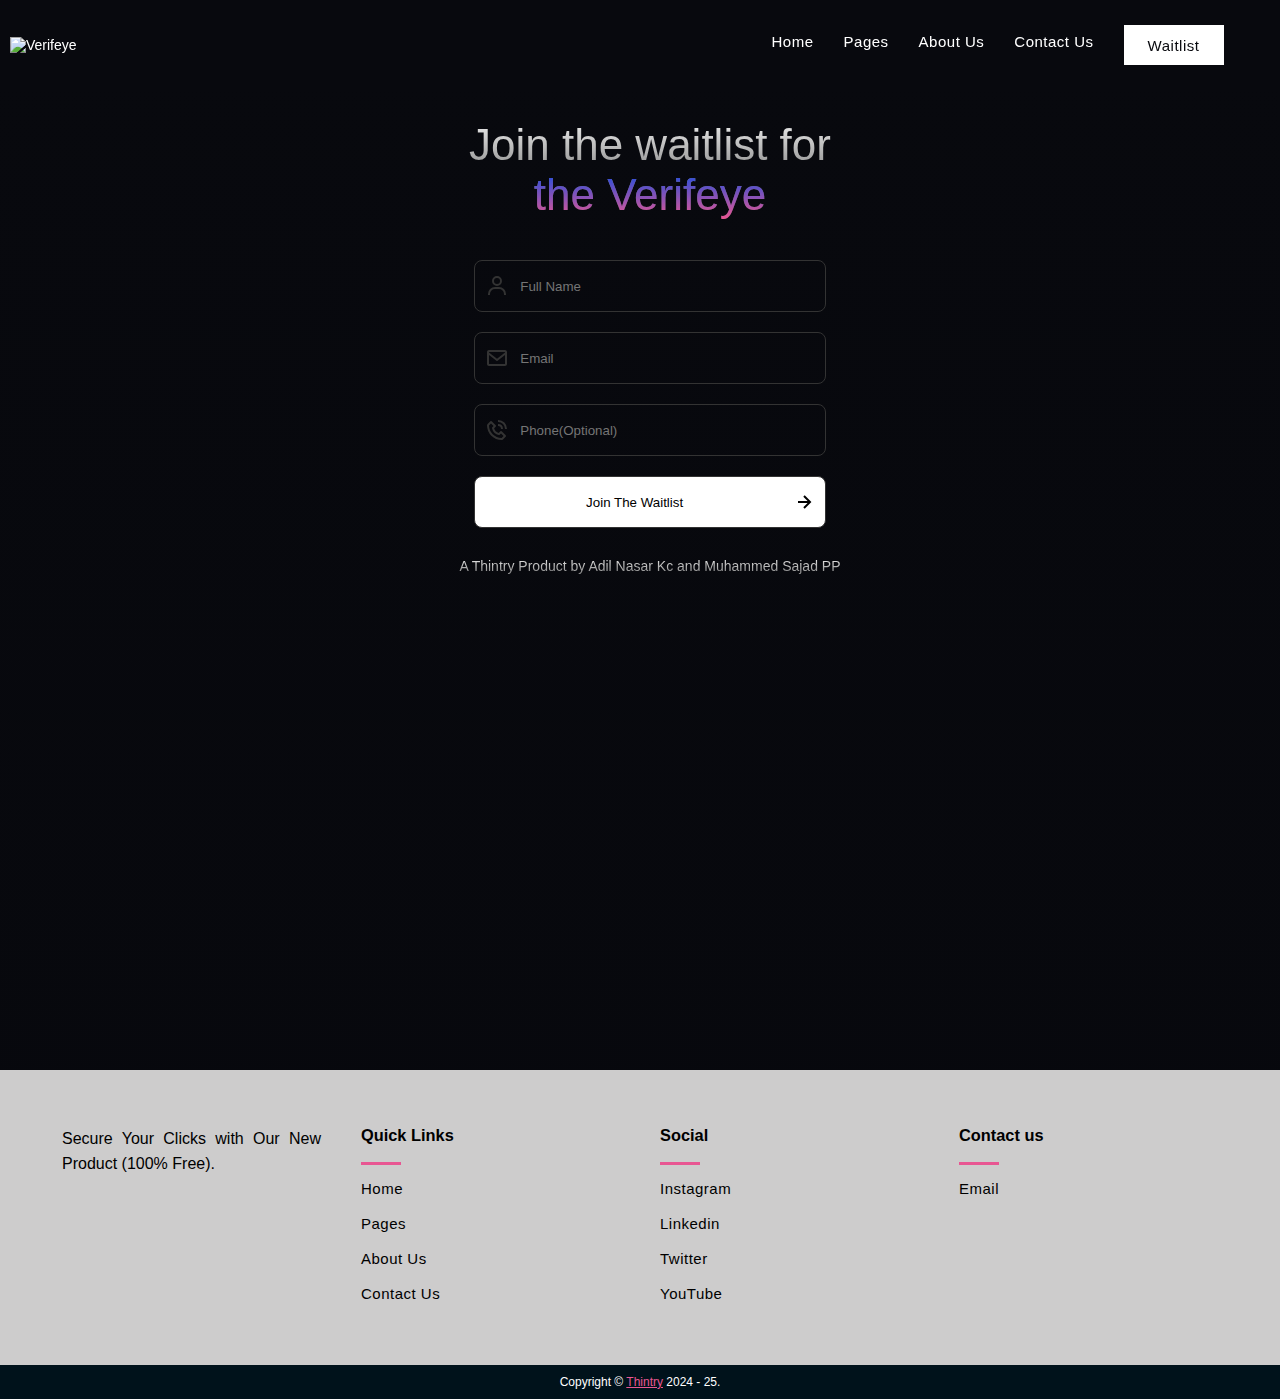
==== index.html @ ea2b0834 "new" ====
<!DOCTYPE html>
<html lang="en">

<head>
    <meta charset="UTF-8">
    <meta name="viewport" content="width=device-width, initial-scale=1.0">
    <title>Join Waitlist - Verifeye</title>

    <!-- Meat -->
    <meta name="google-site-verification" content="zIpUpTru2W37B5epfX_MBFbUAoXDlM2wQKdhubZCGa0" />

    <!-- Style -->
    <link rel="stylesheet" href="https://cdnjs.cloudflare.com/ajax/libs/font-awesome/6.5.1/css/all.min.css" integrity="sha512-DTOQO9RWCH3ppGqcWaEA1BIZOC6xxalwEsw9c2QQeAIftl+Vegovlnee1c9QX4TctnWMn13TZye+giMm8e2LwA==" crossorigin="anonymous" referrerpolicy="no-referrer" />
    <link rel="stylesheet" href="src/css/style.css">
</head>

<body>
    <!-- Header -->
    <header>
        <div class="header">
            <div class="header_sides">
                <img src="src/img/verifeyegrad.png" alt="Verifeye">
            </div>
            <div class="header_center">
                <nav>
                    <ul>
                        <li>
                            <a href="index.html">Home</a>
                        </li>
                        <li>
                            <a href="https://thintry.com/terms-of-service">Pages</a>
                        </li>
                        <li>
                            <a href="https://thintry.com/about-us">About Us</a>
                        </li>
                        <li>
                            <a href="https://thintry.com/contact-us">Contact Us</a>
                        </li>
                        <li class="button">
                            <a href="#wailist">Waitlist</a>
                        </li>
                    </ul>
                    <div class="toggle_btn">
                        <i class="fa-solid fa-bars"></i>
                    </div>
                </nav>
            </div>
            
            <!-- <div class="header_sides"></div> -->
        </div>
    </header>
    <div class="dropdown_menu">
        <li>
            <a href="index.html">Home</a>
        </li>
        <li>
            <a href="https://thintry.com/terms-of-service">Pages</a>
        </li>
        <li>
            <a href="https://thintry.com/about-us">About Us</a>
        </li>
        <li>
            <a href="https://thintry.com/contact-us">Contact Us</a>
        </li>
        <li class="button">
            <a href="#wailist">Waitlist</a>
        </li>
    </div>
    <div class="join_form" id="waitlist">
        <div class="top_title">
            <span>
                Join the waitlist for <br> <span class="grade">the Verifeye</span>
            </span>
        </div>
        <div class="form">
            <form method="post" action="http://localhost:3000/verifeye/v1/waitlist/register">
                <div class="input-box">
                    <div class="input_icon">
                        <svg xmlns="http://www.w3.org/2000/svg" width="24" height="24" viewBox="0 0 24 24"
                            style="fill: #333;">
                            <path
                                d="M12 2a5 5 0 1 0 5 5 5 5 0 0 0-5-5zm0 8a3 3 0 1 1 3-3 3 3 0 0 1-3 3zm9 11v-1a7 7 0 0 0-7-7h-4a7 7 0 0 0-7 7v1h2v-1a5 5 0 0 1 5-5h4a5 5 0 0 1 5 5v1z">
                            </path>
                        </svg>
                    </div>
                    <input type="text" name="full_name" placeholder="Full Name" required>
                </div>
                <div class="input-box">
                    <div class="input_icon">
                        <svg xmlns="http://www.w3.org/2000/svg" width="24" height="24" viewBox="0 0 24 24"
                            style="fill: #333;">
                            <path
                                d="M20 4H4c-1.103 0-2 .897-2 2v12c0 1.103.897 2 2 2h16c1.103 0 2-.897 2-2V6c0-1.103-.897-2-2-2zm0 2v.511l-8 6.223-8-6.222V6h16zM4 18V9.044l7.386 5.745a.994.994 0 0 0 1.228 0L20 9.044 20.002 18H4z">
                            </path>
                        </svg>
                    </div>
                    <input type="email" name="email" placeholder="Email" required>
                </div>
                <div class="input-box">
                    <div class="input_icon">
                        <svg xmlns="http://www.w3.org/2000/svg" width="24" height="24" viewBox="0 0 24 24"
                            style="fill: #333;">
                            <path
                                d="M16.57 22a2 2 0 0 0 1.43-.59l2.71-2.71a1 1 0 0 0 0-1.41l-4-4a1 1 0 0 0-1.41 0l-1.6 1.59a7.55 7.55 0 0 1-3-1.59 7.62 7.62 0 0 1-1.59-3l1.59-1.6a1 1 0 0 0 0-1.41l-4-4a1 1 0 0 0-1.41 0L2.59 6A2 2 0 0 0 2 7.43 15.28 15.28 0 0 0 6.3 17.7 15.28 15.28 0 0 0 16.57 22zM6 5.41 8.59 8 7.3 9.29a1 1 0 0 0-.3.91 10.12 10.12 0 0 0 2.3 4.5 10.08 10.08 0 0 0 4.5 2.3 1 1 0 0 0 .91-.27L16 15.41 18.59 18l-2 2a13.28 13.28 0 0 1-8.87-3.71A13.28 13.28 0 0 1 4 7.41zM20 11h2a8.81 8.81 0 0 0-9-9v2a6.77 6.77 0 0 1 7 7z">
                            </path>
                            <path d="M13 8c2.1 0 3 .9 3 3h2c0-3.22-1.78-5-5-5z"></path>
                        </svg>
                    </div>
                    <input type="tel" name="tel" placeholder="Phone(Optional)">
                </div>
                <div class="input-box btn-box">
                    <button>
                        <div class="left_btn">
                            Join The Waitlist
                        </div>
                        <div class="right_btn">
                            <svg xmlns="http://www.w3.org/2000/svg" width="24" height="24" viewBox="0 0 24 24"
                                style="fill: rgba(0, 0, 0, 1);">
                                <path
                                    d="m11.293 17.293 1.414 1.414L19.414 12l-6.707-6.707-1.414 1.414L15.586 11H6v2h9.586z">
                                </path>
                            </svg>
                        </div>
                    </button>
                </div>
            </form>
        </div>
        <div class="bottom_mark">
            <span>
                A Thintry Product by Adil Nasar Kc and Muhammed Sajad PP
            </span>
        </div>
    </div>

    <!--  FOOTER START -->

    <div class="footer">
        <div class="inner-footer">

            <!--  for company name and description -->
            <div class="footer-items">
                <div class="footer_image">
                    <img src="src/img/verifeyegrad.png" alt="">
                </div>
                <p>Secure Your Clicks with Our New Product (100% Free).</p>
            </div>

            <!--  for quick links  -->
            <div class="footer-items">
                <h3>Quick Links</h3>
                <div class="border1"></div> <!--for the underline -->
                <ul>
                    <a href="index.html">
                        <li>Home</li>
                    </a>
                    <a href="https://thintry.com/terms-of-service">
                        <li>Pages</li>
                    </a>
                    <a href="https://thintry.com/about-us">
                        <li>About Us</li>
                    </a>
                    <a href="https://thintry.com/contact-us">
                        <li>Contact Us</li>
                    </a>
                </ul>
            </div>

            <!--  for some other links -->
            <div class="footer-items">
                <h3>Social</h3>
                <div class="border1"></div> <!--for the underline -->
                <ul>
                    <a href="https://www.instagram.com/thintryin/">
                        <li>Instagram</li>
                    </a>
                    <a href="https://in.linkedin.com/company/thintry">
                        <li>Linkedin</li>
                    </a>
                    <a href="https://twitter.com/thintry">
                        <li>Twitter</li>
                    </a>
                    <a href="https://www.youtube.com/@thintry">
                        <li>YouTube</li>
                    </a>
                </ul>
            </div>

            <!--  for contact us info -->
            <div class="footer-items">
                <h3>Contact us</h3>
                <div class="border1"></div>
                <ul>
                    <a href="mailto:hello@thintry.com">
                        <li>Email</li>
                    </a>
                </ul>
            </div>
        </div>

        <!--   Footer Bottom start  -->
        <div class="footer-bottom">
            Copyright &copy; <a href="https://thintry.com/">Thintry</a> 2024 - 25.
        </div>
    </div>

    <script>
        const toggleBtn = document.querySelector('.toggle_btn')
        const toggleBtnIcon = document.querySelector('.toggle_btn i')
        const dropDownMenu = document.querySelector('.dropdown_menu')

        toggleBtn.onclick = function(){
            dropDownMenu.classList.toggle('open')
            const isOpen = dropDownMenu.classList.contain('open')

            toggleBtnIcon.classList = isOpen
            ? 'fa-solid fa-xmark'
            : 'fa-solid fa-bars'
        }
    </script>
</body>

</html>
---- src/css/style.css ----
@font-face {
    font-family: 'Hiragino';
    src: url('/src/font/hiragino.otf') format('opentype');
}

@import url('https://fonts.googleapis.com/css2?family=Open+Sans&display=swap');

html {
    scroll-behavior: smooth;
}

body {
    padding: 0px;
    margin: 0px;
    font-family: 'Open Sans', sans-serif;
    font-size: 14px;
    background: linear-gradient(#08090e, #07080d);
    color: #fff;
    width: 100%;
    overflow-x: hidden;
    /* background-image: url('https://i.postimg.cc/hPLV7Ddb/cybersecurity-privacy-concepts-p.webp');
    background-size: cover;
    background-repeat: no-repeat; */
}

/* Header */
header {
    width: 100%;
    height: 70px;
    padding: 10px;
    overflow: hidden;
    backdrop-filter: blur(5px);
    position: fixed;
    top: 0px;
}

header .header {
    display: flex;
    width: 100%;
    height: 100%;
    align-items: center;
    justify-content: center;
}

header .header .header_sides {
    width: 300px;
    height: 100%;
    display: flex;
    align-items: center;
    justify-content: center;
}

header .header .header_sides img {
    width: 250px;
}

header .header .header_center {
    width: 100%;
    display: flex;
    flex-direction: row;
    align-items: center;
    justify-content: center;
}

header .header .header_center nav {
    width: 100%;
    height: 100%;
    display: flex;
    align-items: center;
    justify-content: center;
}

header .header .header_center nav ul {
    width: 90%;
    height: 80%;
    display: flex;
    list-style: none;
    justify-content: end;
    align-items: center;
}

header .header .header_center nav ul li {
    margin: 15px;
}

header .header .header_center nav ul li a {
    text-decoration: none;
    color: #fff;
}

header .header .header_center nav ul li.button {
    width: 100px;
    background: #fff;
    height: 40px;
    display: flex;
    align-items: center;
    justify-content: center;
    transition: background 0.3s ease-in-out;
}

header .header .header_center nav ul li.button:hover {
    width: 98px;
    height: 38px;
    background: #07080d;
    border: 1px solid #fff;
}

header .header .header_center nav ul li.button a {
    color: #08090e;
}

header .header .header_center nav ul li.button:hover a {
    color: #fff;
}
.toggle_btn{
    font-size: 1.5rem;
    cursor: pointer;
    display: none;
}

/* Form */

.join_form {
    width: 100vw;
    display: flex;
    flex-direction: column;
    padding: 50px 10px 50px;
    margin-top: 70px;
    height: 100vh;
}

.join_form .top_title {
    width: 100%;
    display: flex;
    align-items: center;
    justify-content: center;
}

.join_form .top_title span {
    font-family: 'Open Sans', sans-serif;
    font-weight: 0;
    font-size: 44px;
    text-align: center;
    background: -webkit-linear-gradient(#eee, #333);
    -webkit-background-clip: text;
    -webkit-text-fill-color: transparent;
}

.grade {
    background: -webkit-linear-gradient(#144ee3, #e85692) !important;
    -webkit-background-clip: text !important;
    -webkit-text-fill-color: transparent !important;
}

.join_form .form {
    width: 100%;
    display: flex;
    align-items: center;
    justify-content: center;
}

.join_form .form form {
    width: 350px;
    display: flex;
    flex-direction: column;
    align-items: center;
    justify-content: center;
    padding: 30px 0px 0px;
}

.join_form .form form .input-box {
    width: 100%;
    height: 50px;
    margin: 10px;
    display: flex;
    align-items: center;
    justify-content: center;
    border: 1px solid #333;
    border-radius: 8px;
}

.join_form .form form .input-box .input_icon {
    width: 50px;
    height: 100%;
    display: flex;
    align-items: center;
    justify-content: center;
}

.join_form .form form .input-box input {
    width: 100%;
    height: 100%;
    outline: none;
    background: transparent;
    border: none;
    color: #fff;
    /* padding-left: 10px; */
}

.join_form .form form .input-box button {
    width: 100%;
    height: 100%;
    outline: none;
    border: none;
    background: transparent;
    display: flex;
    align-items: center;
    justify-content: center;
}

.join_form .form form .input-box button .left_btn {
    width: 100%;
    display: flex;
    align-items: center;
    justify-content: center;
}

.join_form .form form .input-box button .right_btn {
    width: 10%;
    display: flex;
    align-items: center;
    justify-content: center;
}

.join_form .form form .btn-box {
    background: #fff;
}

.join_form .form form .inactive {
    background: #333;
}

.join_form .bottom_mark {
    width: 100%;
    display: flex;
    align-items: center;
    justify-content: center;
    padding: 20px 0px 0px;
}

.join_form .bottom_mark span {
    background: -webkit-linear-gradient(#eee, #858585);
    -webkit-background-clip: text;
    -webkit-text-fill-color: transparent;
}

/* FOOTER */
.footer {
	width: 100%;
	background: #cdcccc;
	display: block;
 }

 .inner-footer {
	 width: 95%;
	 margin: auto;
	 padding: 30px 10px;
	 display: flex;
	 flex-wrap: wrap;
	 box-sizing: border-box;
	 justify-content: center;
 }

.footer-items {
	width: 25%;
	padding: 10px 20px;
	box-sizing: border-box;
	color: #000;
}

.footer-items .footer_image {
    width: 100%;
    display: flex;
    align-items: center;
    justify-content: center;
}

.footer-items .footer_image img {
    width: 100%;
}

.footer-items p {
	font-size: 16px;
	text-align: justify;
	line-height: 25px;
	color: #000;
}

.footer-items h1 {
	color: #000;
}

.border1 {
	height: 3px;
	width: 40px;
	background: #e85692;
	color: #144ee3;
	background-color: #e85692;
	border: 0px;
}

ul {
	list-style: none;
	color: #000;
	font-size: 15px;
	letter-spacing: 0.5px;	
    padding: 0px;
 }

ul a {
	text-decoration: none;
	outline: none;
	color: #000;
	transition: 0.3s;
}

ul a:hover {
	color: #144ee3;
}

ul li {
	margin: 10px 0;
	height: 25px;
}

li i {
	margin-right: 20px;
}

.social-media {
	width: 100%;
	color: #000;
	text-align: center;
	font-size: 20px;
}

.social-media a {
	text-decoration: none;
}

.social-media i {
	height: 25px;
	width: 25px;
	margin: 20px 10px;
	padding: 4px;
	color: #000;
	transition: 0.5s;
}

.social-media i:hover {
	transform: scale(1.5);
}

.footer-bottom a {
    color: #e85692;
}

.footer-bottom {
	padding: 10px;
	background: #00121b;
	color: #fff;
	font-size: 12px;
	text-align: center;
}

/* dropdown */

.dropdown_menu{
    display: none;
    position: absolute;
    right: 2rem;
    top: 60px;
    width: 300px;
    height: 0;
    background: rgba(255, 255, 255, 0.1);
    backdrop-filter: blur(25px);
    border-radius: 10px;
    overflow: hidden;
    transition: height 0.2s cubic-bezier(0.175, 0.885, 0.32, 1.275);
}

.dropdown_menu.open{
    height: 160px;
}

.dropdown_menu li{
    padding: 0.7rem;
    display: flex;
    align-items: center;
    justify-content: center;
}
.dropdown_menu li a{
    text-decoration: none;
    color: #fff;
}
@media(max-width:992px){
    .header li,
    .button,
    .button a{
        display: none !important;
    }
    .toggle_btn{
        display: block;
        position: absolute;
        right: 4rem;
    }
    .dropdown_menu{
        display: block;
    }


}

@media (max-width:576px){
    .dropdown_menu{
        left: 2rem;
        width: unset;
    }
}
/* for tablet mode view */

@media screen and (max-width: 1275px) {
	.footer-items {
		width: 50%;
	}
}

/* for mobile screen view */

@media screen and (max-width: 660px) {
	.footer-items {
		width: 100%;
	}
}

@media screen and (max-width:375px) {
    .form .input-box{
        width: 80% !important;
    }
}
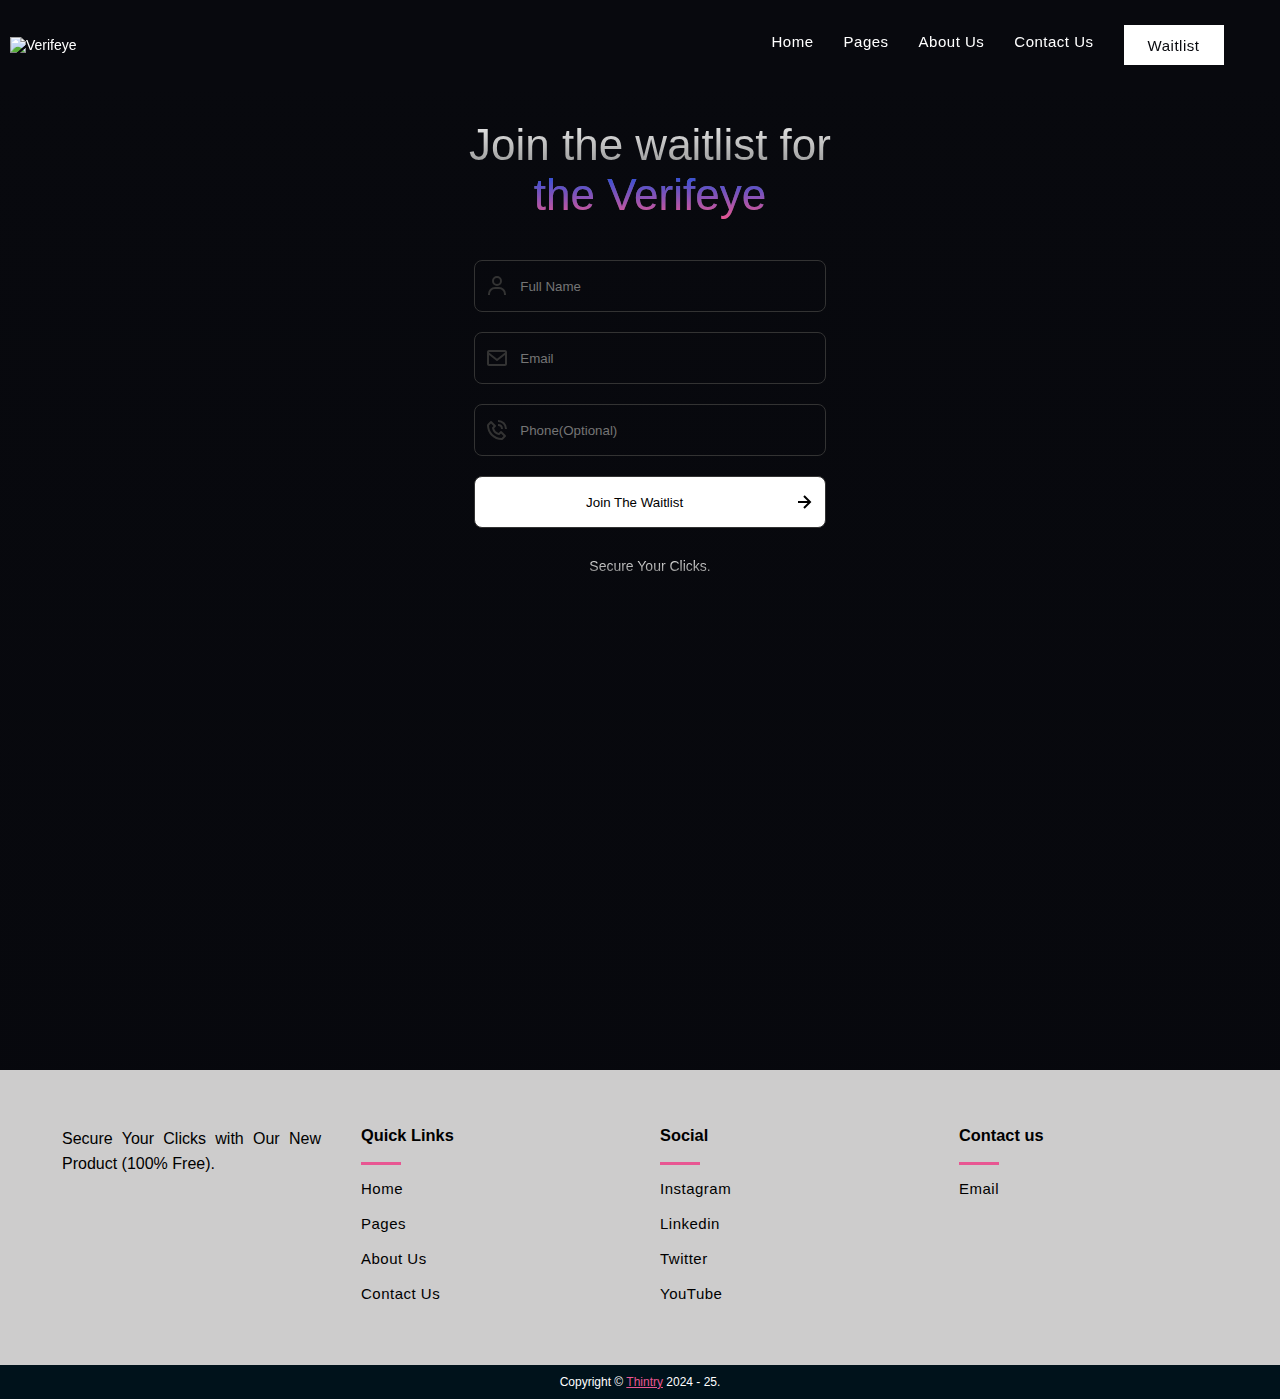
==== commit 0692b940: "new" ====
--- a/index.html
+++ b/index.html
@@ -127,7 +127,7 @@
         </div>
         <div class="bottom_mark">
             <span>
-                A Thintry Product by Adil Nasar Kc and Muhammed Sajad PP
+                Secure Your Clicks.
             </span>
         </div>
     </div>
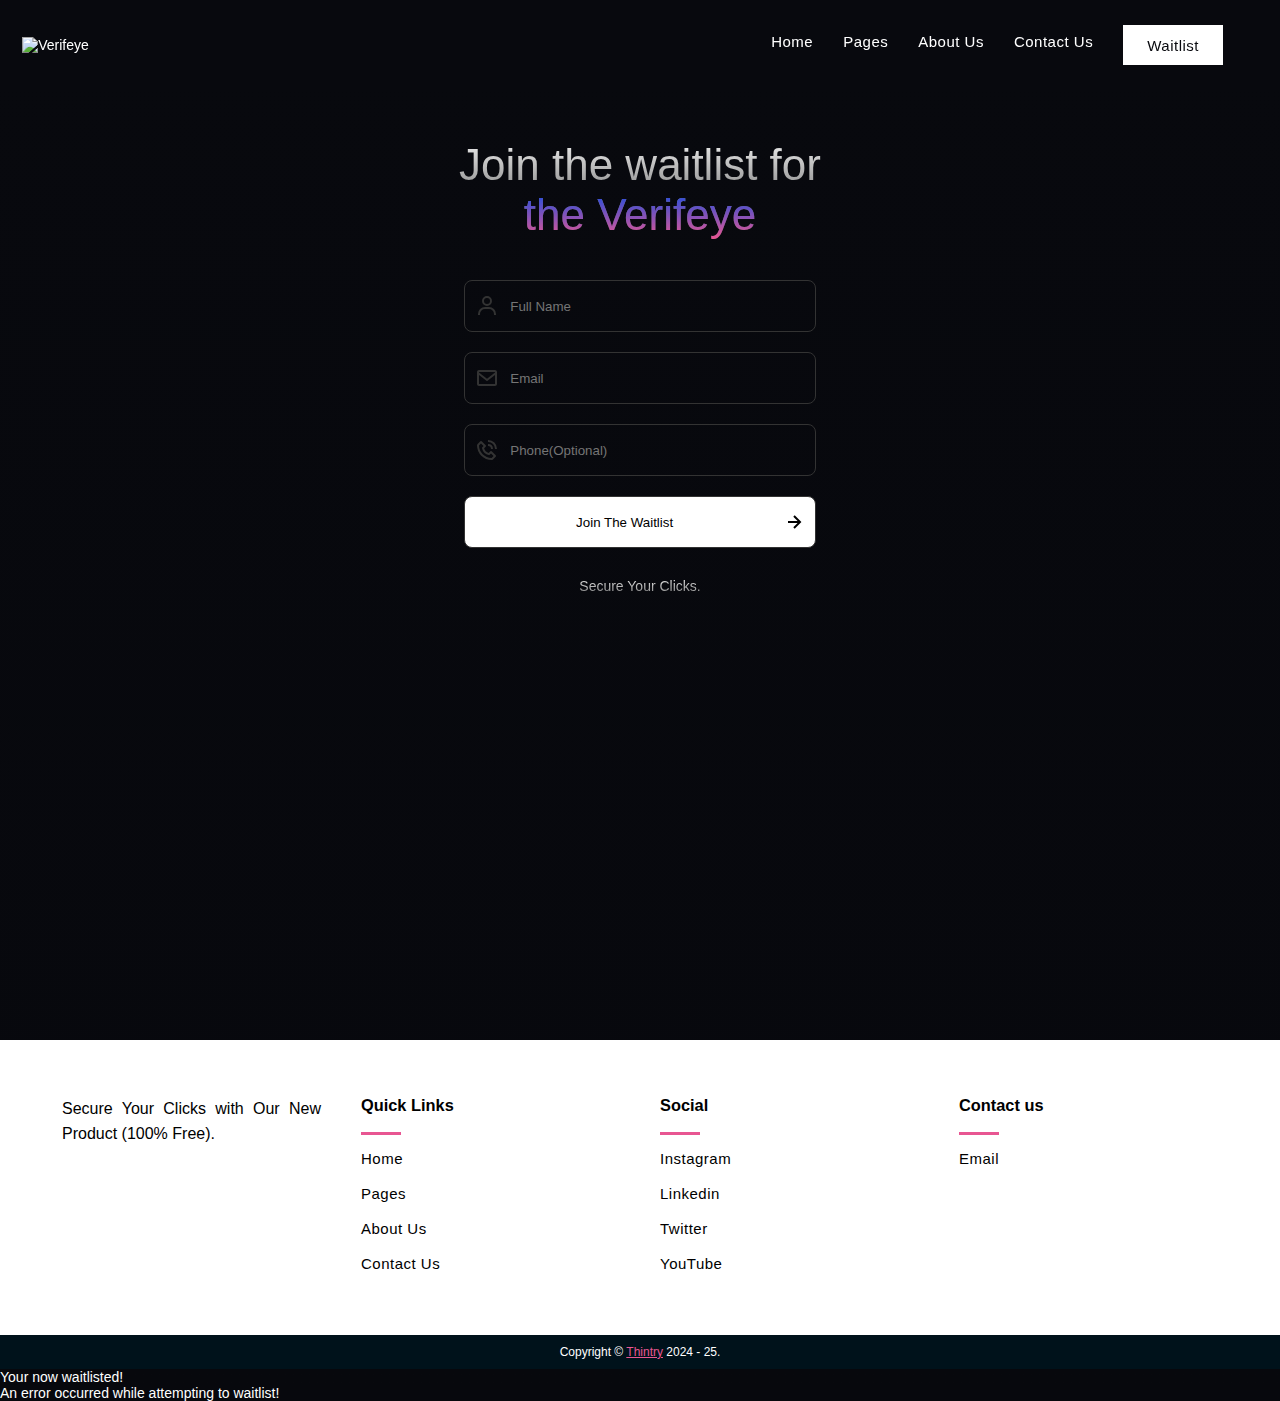
==== commit f37fc353: "new" ====
--- a/index.html
+++ b/index.html
@@ -8,9 +8,13 @@
 
     <!-- Meat -->
     <meta name="google-site-verification" content="zIpUpTru2W37B5epfX_MBFbUAoXDlM2wQKdhubZCGa0" />
+    <meta name="description" content="Secure your clicks with our new product verifeye.">
+    <meta name="keywords" content="verifeye,waitlist,thintry,phishing,ihrd">
 
     <!-- Style -->
-    <link rel="stylesheet" href="https://cdnjs.cloudflare.com/ajax/libs/font-awesome/6.5.1/css/all.min.css" integrity="sha512-DTOQO9RWCH3ppGqcWaEA1BIZOC6xxalwEsw9c2QQeAIftl+Vegovlnee1c9QX4TctnWMn13TZye+giMm8e2LwA==" crossorigin="anonymous" referrerpolicy="no-referrer" />
+    <link rel="stylesheet" href="https://cdnjs.cloudflare.com/ajax/libs/font-awesome/6.5.1/css/all.min.css"
+        integrity="sha512-DTOQO9RWCH3ppGqcWaEA1BIZOC6xxalwEsw9c2QQeAIftl+Vegovlnee1c9QX4TctnWMn13TZye+giMm8e2LwA=="
+        crossorigin="anonymous" referrerpolicy="no-referrer" />
     <link rel="stylesheet" href="src/css/style.css">
 </head>
 
@@ -25,7 +29,7 @@
                 <nav>
                     <ul>
                         <li>
-                            <a href="index.html">Home</a>
+                            <a href="/">Home</a>
                         </li>
                         <li>
                             <a href="https://thintry.com/terms-of-service">Pages</a>
@@ -41,17 +45,20 @@
                         </li>
                     </ul>
                     <div class="toggle_btn">
-                        <i class="fa-solid fa-bars"></i>
+                        <svg xmlns="http://www.w3.org/2000/svg" width="24" height="24" viewBox="0 0 24 24"
+                            style="fill: #fff;">
+                            <path d="M4 6h16v2H4zm0 5h16v2H4zm0 5h16v2H4z"></path>
+                        </svg>
                     </div>
                 </nav>
             </div>
-            
+
             <!-- <div class="header_sides"></div> -->
         </div>
     </header>
     <div class="dropdown_menu">
         <li>
-            <a href="index.html">Home</a>
+            <a href="/">Home</a>
         </li>
         <li>
             <a href="https://thintry.com/terms-of-service">Pages</a>
@@ -73,7 +80,7 @@
             </span>
         </div>
         <div class="form">
-            <form method="post" action="http://localhost:3000/verifeye/v1/waitlist/register">
+            <form method="post" action="https://api.thintry.com/verifeye/v1/waitlist/register">
                 <div class="input-box">
                     <div class="input_icon">
                         <svg xmlns="http://www.w3.org/2000/svg" width="24" height="24" viewBox="0 0 24 24"
@@ -150,7 +157,7 @@
                 <h3>Quick Links</h3>
                 <div class="border1"></div> <!--for the underline -->
                 <ul>
-                    <a href="index.html">
+                    <a href="/">
                         <li>Home</li>
                     </a>
                     <a href="https://thintry.com/terms-of-service">
@@ -203,18 +210,43 @@
         </div>
     </div>
 
+    <div class="alert alert-success hidden">Your now waitlisted!</div>
+    <div class="alert alert-error hidden">An error occurred while attempting to waitlist!</div>
+
     <script>
+        var currentPageUrl = window.location.href;
         const toggleBtn = document.querySelector('.toggle_btn')
         const toggleBtnIcon = document.querySelector('.toggle_btn i')
         const dropDownMenu = document.querySelector('.dropdown_menu')
-
-        toggleBtn.onclick = function(){
+        const alertSuccess = document.querySelector('.alert-success')
+
+        const alertDanger = document.querySelector('.alert-error')
+
+        // Check if the URL contains "/?whitelisted=true"
+        if (currentPageUrl.includes('/?waitlisted=true')) {
+            // Your code for whitelisted URL goes here
+            alertSuccess.classList.remove('hidden');
+            setTimeout(() => {
+                alertSuccess.classList.add('hidden');
+            }, 2000);
+        }
+
+        // Check if the URL contains "/?whitelisted=true"
+        if (currentPageUrl.includes('/?waitlisted=false')) {
+            // Your code for whitelisted URL goes here
+            alertDanger.classList.remove('hidden');
+            setTimeout(() => {
+                alertDanger.classList.add('hidden');
+            }, 2000);
+        }
+
+        toggleBtn.onclick = function () {
             dropDownMenu.classList.toggle('open')
             const isOpen = dropDownMenu.classList.contain('open')
 
             toggleBtnIcon.classList = isOpen
-            ? 'fa-solid fa-xmark'
-            : 'fa-solid fa-bars'
+                ? 'fa-solid fa-xmark'
+                : 'fa-solid fa-bars'
         }
     </script>
 </body>
--- a/src/css/style.css
+++ b/src/css/style.css
@@ -51,7 +51,7 @@
 }
 
 header .header .header_sides img {
-    width: 250px;
+    width: 90%;
 }
 
 header .header .header_center {
@@ -124,13 +124,15 @@
     width: 100vw;
     display: flex;
     flex-direction: column;
-    padding: 50px 10px 50px;
+    padding: 70px 0px 0px;
     margin-top: 70px;
     height: 100vh;
+    align-items: center;
+    /* justify-content: center; */
 }
 
 .join_form .top_title {
-    width: 100%;
+    width: 90%;
     display: flex;
     align-items: center;
     justify-content: center;
@@ -153,7 +155,7 @@
 }
 
 .join_form .form {
-    width: 100%;
+    width: 90%;
     display: flex;
     align-items: center;
     justify-content: center;
@@ -231,7 +233,7 @@
 }
 
 .join_form .bottom_mark {
-    width: 100%;
+    width: 90%;
     display: flex;
     align-items: center;
     justify-content: center;
@@ -247,7 +249,7 @@
 /* FOOTER */
 .footer {
 	width: 100%;
-	background: #cdcccc;
+	background: #fff;
 	display: block;
  }
 
